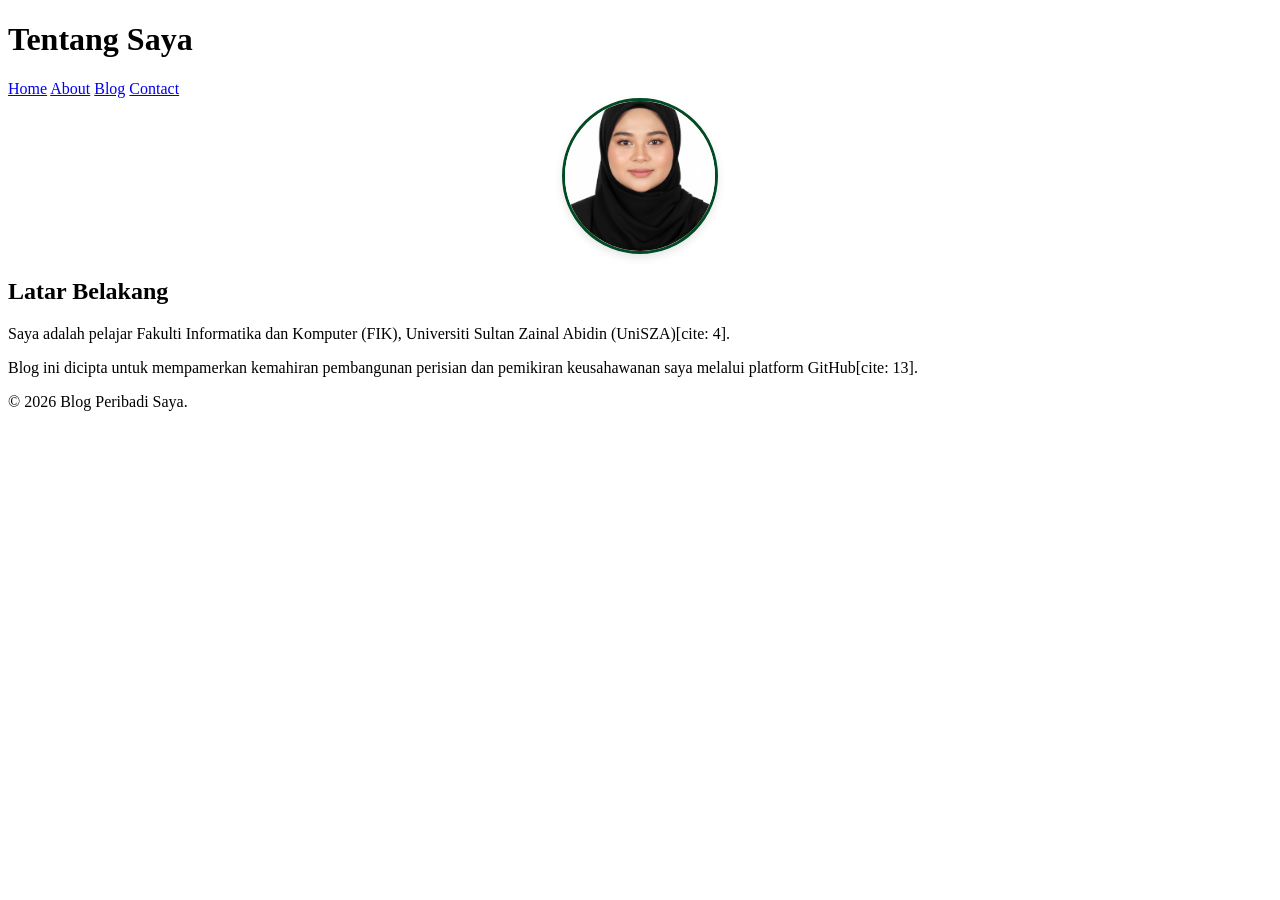
==== about.html @ f2873cbb "Added Syafiqah profile image to about page" ====
<!DOCTYPE html>
<html lang="ms">
<head>
    <meta charset="UTF-8">
    <meta name="viewport" content="width=device-width, initial-scale=1.0">
    <title>About Me</title>
    <link rel="stylesheet" href="style.css">
</head>
<body>
    <header>
        <h1>Tentang Saya</h1>
    </header>
    <nav>
        <a href="index.html">Home</a>
        <a href="about.html">About</a>
        <a href="blog.html">Blog</a>
        <a href="contact.html">Contact</a>
    </nav>
    <div class="container">
        <div class="profile-img-container">
            <img src="Syafiqah.jpg" alt="Gambar Syafiqah" class="profile-img">
        </div>

        <h2>Latar Belakang</h2>
        <p>Saya adalah pelajar Fakulti Informatika dan Komputer (FIK), Universiti Sultan Zainal Abidin (UniSZA)[cite: 4].</p>
        <p>Blog ini dicipta untuk mempamerkan kemahiran pembangunan perisian dan pemikiran keusahawanan saya melalui platform GitHub[cite: 13].</p>
    </div>
    <footer>
        <p>&copy; 2026 Blog Peribadi Saya.</p>
    </footer>

    <script src="script.js"></script>
</body>
</html>
---- style.css ----
/* Gaya untuk Gambar Syafiqah di Halaman About */
.profile-img-container {
    text-align: center;
    margin-bottom: 20px;
}
.profile-img {
    width: 150px;
    height: 150px;
    border-radius: 50%; /* Membuatkan gambar berbentuk bulat kemas */
    object-fit: cover;
    border: 3px solid #004b23; /* Border warna hijau UniSZA */
    box-shadow: 0 4px 8px rgba(0,0,0,0.1);
}
body.dark-mode .profile-img {
    border-color: #0b2916; /* Warna border bertukar lebih gelap apabila mod gelap aktif */
}
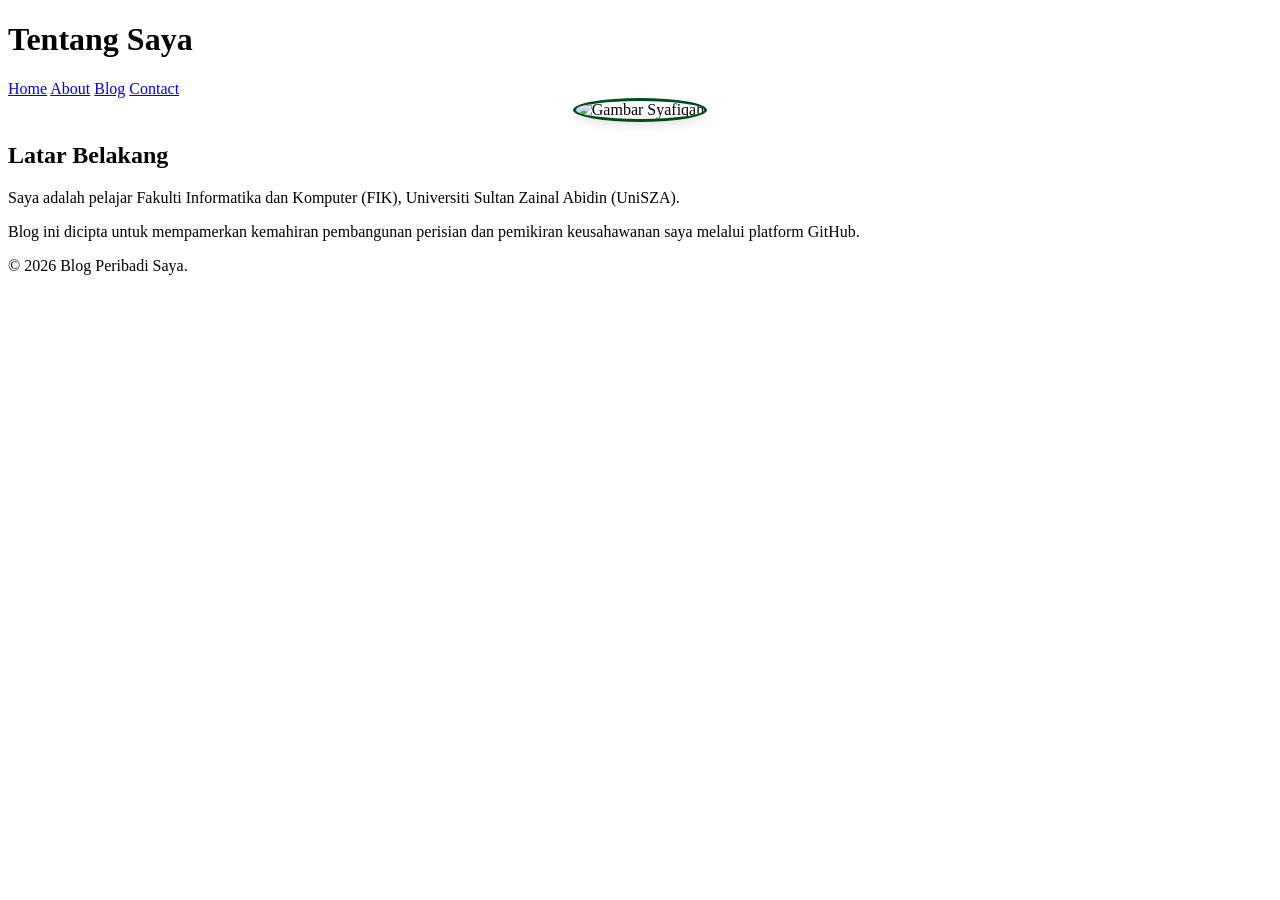
==== commit f9493f50: "Fixed about page layout and cleaned citations." ====
--- a/about.html
+++ b/about.html
@@ -17,18 +17,20 @@
         <a href="contact.html">Contact</a>
     </nav>
     <div class="container">
+        <!-- BAHAGIAN GAMBAR PROFIL SYAFIQAH -->
         <div class="profile-img-container">
-            <img src="Syafiqah.jpg" alt="Gambar Syafiqah" class="profile-img">
+            <img src="Syafiqah_2.jpg" alt="Gambar Syafiqah" class="profile-img">
         </div>
 
         <h2>Latar Belakang</h2>
-        <p>Saya adalah pelajar Fakulti Informatika dan Komputer (FIK), Universiti Sultan Zainal Abidin (UniSZA)[cite: 4].</p>
-        <p>Blog ini dicipta untuk mempamerkan kemahiran pembangunan perisian dan pemikiran keusahawanan saya melalui platform GitHub[cite: 13].</p>
+        <p>Saya adalah pelajar Fakulti Informatika dan Komputer (FIK), Universiti Sultan Zainal Abidin (UniSZA).</p>
+        <p>Blog ini dicipta untuk mempamerkan kemahiran pembangunan perisian dan pemikiran keusahawanan saya melalui platform GitHub.</p>
     </div>
     <footer>
         <p>&copy; 2026 Blog Peribadi Saya.</p>
     </footer>
 
+    <!-- Skrip untuk membaca status mod gelap dari page index secara automatik -->
     <script src="script.js"></script>
 </body>
 </html>
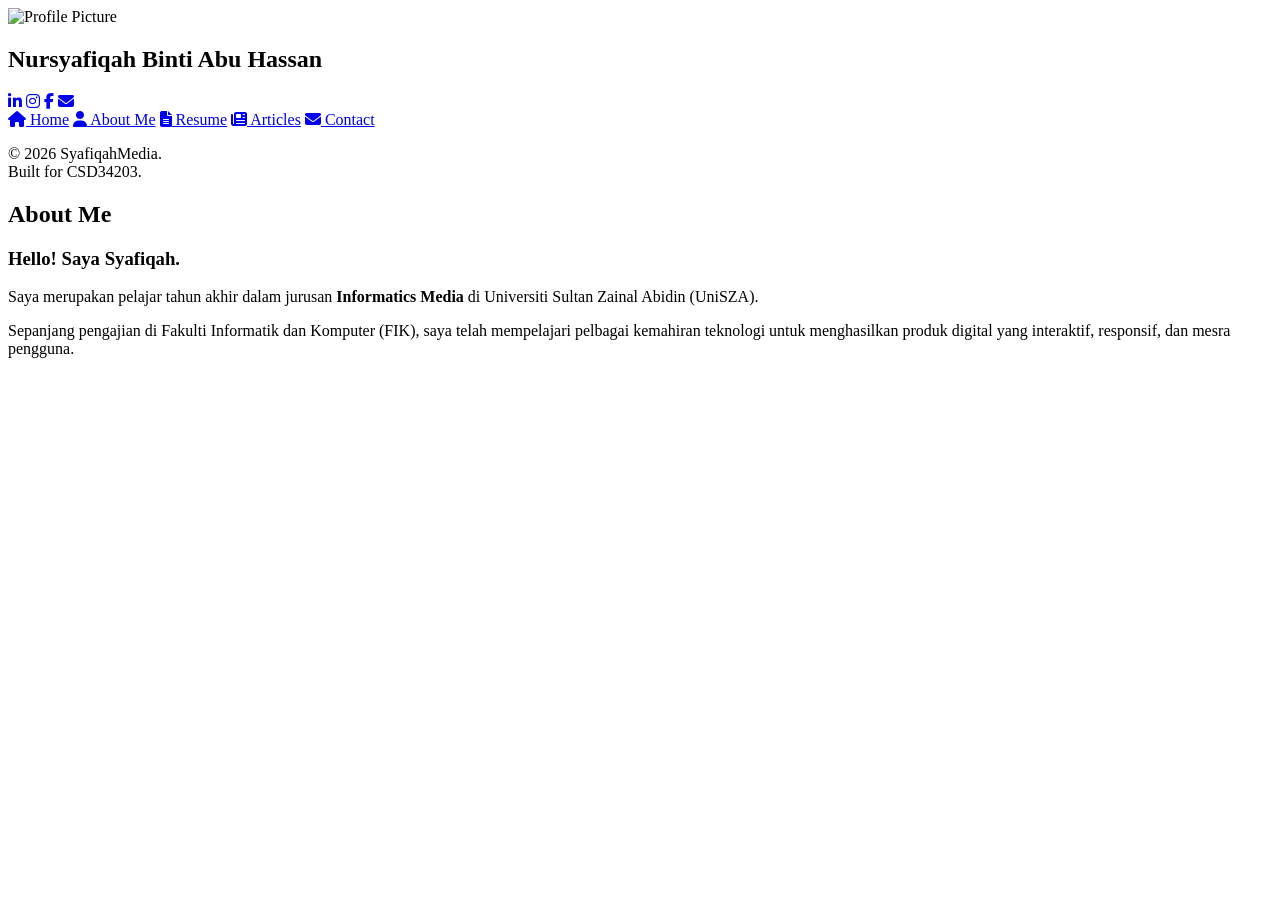
==== commit 2130ac09: "Initial commit: Setup pages for Nursyafiqah Binti Abu Hassan portfolio" ====
--- a/about.html
+++ b/about.html
@@ -1,36 +1,51 @@
 <!DOCTYPE html>
-<html lang="ms">
+<html lang="en">
 <head>
     <meta charset="UTF-8">
     <meta name="viewport" content="width=device-width, initial-scale=1.0">
-    <title>About Me</title>
-    <link rel="stylesheet" href="style.css">
+    <title>About Me | Nursyafiqah Binti Abu Hassan</title>
+    <link rel="stylesheet" href="css/style.css">
+    <link rel="stylesheet" href="https://cdnjs.cloudflare.com/ajax/libs/font-awesome/6.4.0/css/all.min.css">
 </head>
 <body>
-    <header>
-        <h1>Tentang Saya</h1>
-    </header>
-    <nav>
-        <a href="index.html">Home</a>
-        <a href="about.html">About</a>
-        <a href="blog.html">Blog</a>
-        <a href="contact.html">Contact</a>
-    </nav>
-    <div class="container">
-        <!-- BAHAGIAN GAMBAR PROFIL SYAFIQAH -->
-        <div class="profile-img-container">
-            <img src="Syafiqah_2.jpg" alt="Gambar Syafiqah" class="profile-img">
+
+    <!-- SIDEBAR KIRI -->
+    <aside class="sidebar">
+        <div class="profile-section">
+            <img src="images/profile.jpg" alt="Profile Picture" class="profile-img">
+            <h2>Nursyafiqah Binti Abu Hassan</h2>
+            <div class="social-icons">
+                <a href="#" target="_blank"><i class="fab fa-linkedin-in"></i></a>
+                <a href="#" target="_blank"><i class="fab fa-instagram"></i></a>
+                <a href="#" target="_blank"><i class="fab fa-facebook-f"></i></a>
+                <a href="mailto:email@example.com"><i class="fas fa-envelope"></i></a>
+            </div>
         </div>
+        <nav class="nav-menu">
+            <a href="index.html" class="nav-item"><i class="fas fa-home"></i> Home</a>
+            <a href="about.html" class="nav-item active"><i class="fas fa-user"></i> About Me</a>
+            <a href="resume.html" class="nav-item"><i class="fas fa-file-alt"></i> Resume</a>
+            <a href="blog.html" class="nav-item"><i class="fas fa-newspaper"></i> Articles</a>
+            <a href="contact.html" class="nav-item"><i class="fas fa-envelope"></i> Contact</a>
+        </nav>
+        <footer class="sidebar-footer">
+            <p>&copy; 2026 SyafiqahMedia.<br>Built for CSD34203.</p>
+        </footer>
+    </aside>
 
-        <h2>Latar Belakang</h2>
-        <p>Saya adalah pelajar Fakulti Informatika dan Komputer (FIK), Universiti Sultan Zainal Abidin (UniSZA).</p>
-        <p>Blog ini dicipta untuk mempamerkan kemahiran pembangunan perisian dan pemikiran keusahawanan saya melalui platform GitHub.</p>
-    </div>
-    <footer>
-        <p>&copy; 2026 Blog Peribadi Saya.</p>
-    </footer>
+    <!-- KANDUNGAN KANAN -->
+    <main class="main-content content-page">
+        <div class="container">
+            <h2 class="page-title">About Me</h2>
+            <div class="about-grid">
+                <div class="about-text">
+                    <h3>Hello! Saya Syafiqah.</h3>
+                    <p>Saya merupakan pelajar tahun akhir dalam jurusan <strong>Informatics Media</strong> di Universiti Sultan Zainal Abidin (UniSZA).</p>
+                    <p>Sepanjang pengajian di Fakulti Informatik dan Komputer (FIK), saya telah mempelajari pelbagai kemahiran teknologi untuk menghasilkan produk digital yang interaktif, responsif, dan mesra pengguna.</p>
+                </div>
+            </div>
+        </div>
+    </main>
 
-    <!-- Skrip untuk membaca status mod gelap dari page index secara automatik -->
-    <script src="script.js"></script>
 </body>
 </html>
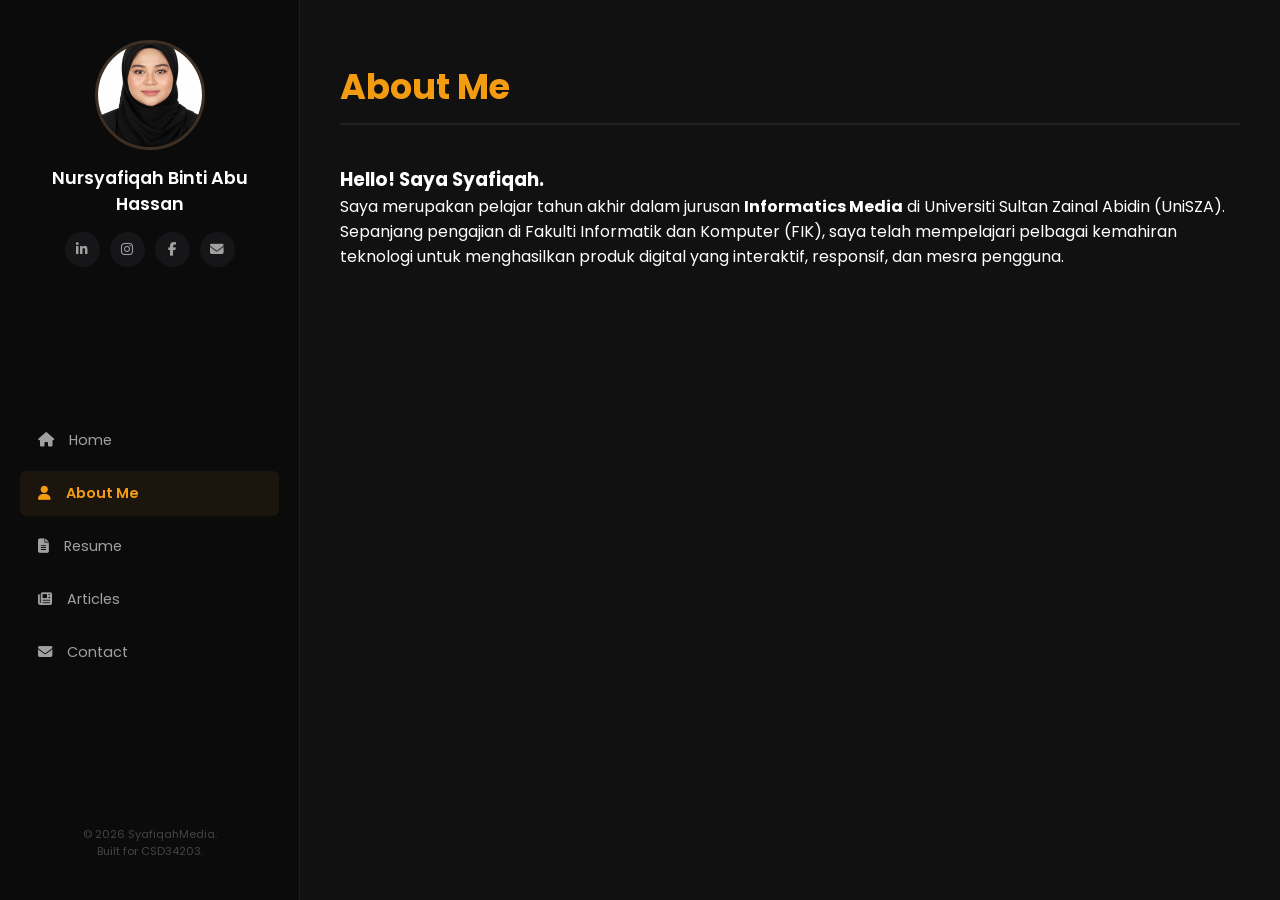
==== commit 7f44d9af: "Fix file paths and update portfolio name to Nursyafiqah" ====
--- a/about.html
+++ b/about.html
@@ -4,7 +4,7 @@
     <meta charset="UTF-8">
     <meta name="viewport" content="width=device-width, initial-scale=1.0">
     <title>About Me | Nursyafiqah Binti Abu Hassan</title>
-    <link rel="stylesheet" href="css/style.css">
+    <link rel="stylesheet" href="style.css">
     <link rel="stylesheet" href="https://cdnjs.cloudflare.com/ajax/libs/font-awesome/6.4.0/css/all.min.css">
 </head>
 <body>
@@ -12,7 +12,7 @@
     <!-- SIDEBAR KIRI -->
     <aside class="sidebar">
         <div class="profile-section">
-            <img src="images/profile.jpg" alt="Profile Picture" class="profile-img">
+            <img src="Syafiqah.jpg" alt="Profile Picture" class="profile-img">
             <h2>Nursyafiqah Binti Abu Hassan</h2>
             <div class="social-icons">
                 <a href="#" target="_blank"><i class="fab fa-linkedin-in"></i></a>
--- a/style.css
+++ b/style.css
@@ -0,0 +1,250 @@
+@import url('https://fonts.googleapis.com/css2?family=Poppins:wght@300;400;600;700&display=swap');
+
+* {
+    margin: 0;
+    padding: 0;
+    box-sizing: border-box;
+    font-family: 'Poppins', sans-serif;
+}
+
+body {
+    display: flex;
+    background-color: #111112;
+    color: #ffffff;
+    overflow-x: hidden;
+}
+
+/* --- SIDEBAR KIRI --- */
+.sidebar {
+    width: 300px;
+    height: 100vh;
+    background-color: #0b0b0c;
+    position: fixed;
+    top: 0;
+    left: 0;
+    display: flex;
+    flex-direction: column;
+    justify-content: space-between;
+    padding: 40px 20px;
+    border-right: 1px solid #1f1f22;
+    z-index: 10;
+}
+
+.profile-img {
+    width: 110px;
+    height: 110px;
+    border-radius: 50%;
+    object-fit: cover;
+    border: 3px solid #3d2f23;
+    margin: 0 auto 15px auto;
+    display: block;
+}
+
+.profile-section h2 {
+    text-align: center;
+    font-size: 1.1rem;
+    font-weight: 600;
+    margin-bottom: 15px;
+}
+
+.social-icons {
+    display: flex;
+    justify-content: center;
+    gap: 10px;
+}
+
+.social-icons a {
+    color: #a0a0a0;
+    background-color: #161618;
+    width: 35px;
+    height: 35px;
+    border-radius: 50%;
+    display: flex;
+    align-items: center;
+    justify-content: center;
+    text-decoration: none;
+    font-size: 0.85rem;
+    transition: 0.3s;
+}
+
+.social-icons a:hover {
+    background-color: #f39c12;
+    color: #fff;
+}
+
+.nav-menu {
+    display: flex;
+    flex-direction: column;
+    gap: 8px;
+}
+
+.nav-item {
+    display: flex;
+    align-items: center;
+    gap: 15px;
+    color: #a0a0a0;
+    text-decoration: none;
+    padding: 12px 18px;
+    font-size: 0.9rem;
+    border-radius: 6px;
+    transition: 0.3s;
+}
+
+.nav-item.active, .nav-item:hover {
+    background-color: #1c150e;
+    color: #f39c12;
+    font-weight: 600;
+}
+
+.sidebar-footer {
+    text-align: center;
+    font-size: 0.7rem;
+    color: #444;
+}
+
+/* --- KANDUNGAN UTAMA KANAN --- */
+.main-content {
+    margin-left: 300px;
+    width: calc(100% - 300px);
+    min-height: 100vh;
+}
+
+/* Hero Style */
+.hero-page {
+    background: url('../images/background.jpg') no-repeat center center/cover;
+    position: relative;
+    display: flex;
+    align-items: center;
+    justify-content: center;
+    text-align: center;
+}
+
+.hero-overlay {
+    position: absolute;
+    top: 0; left: 0; width: 100%; height: 100%;
+    background: rgba(0, 0, 0, 0.7);
+    z-index: 1;
+}
+
+.hero-text {
+    position: relative;
+    z-index: 2;
+}
+
+.hero-text h1 {
+    font-size: 4rem;
+    margin-bottom: 15px;
+}
+
+.highlight {
+    color: #f39c12;
+    border-bottom: 2px solid #f39c12;
+}
+
+.scroll-down {
+    position: absolute;
+    bottom: 30px;
+    left: 50%;
+    transform: translateX(-50%);
+    font-size: 0.85rem;
+    color: #777;
+}
+
+.scroll-down i {
+    display: block;
+    margin-top: 8px;
+    color: #f39c12;
+    animation: bounce 2s infinite;
+}
+
+@keyframes bounce {
+    0%, 20%, 50%, 80%, 100% { transform: translateY(0); }
+    40% { transform: translateY(-8px); }
+    60% { transform: translateY(-4px); }
+}
+
+/* Layout untuk Halaman Kandungan Biasa */
+.content-page {
+    padding: 60px 40px;
+    background-color: #111112;
+}
+
+.container {
+    max-width: 900px;
+}
+
+.page-title {
+    font-size: 2.2rem;
+    margin-bottom: 40px;
+    border-bottom: 2px solid #222;
+    padding-bottom: 10px;
+    color: #f39c12;
+}
+
+/* Gaya Resume & Blog */
+.resume-section, .blog-grid {
+    margin-bottom: 30px;
+}
+
+.resume-item, .blog-card {
+    background-color: #161618;
+    padding: 20px;
+    border-radius: 8px;
+    margin-bottom: 15px;
+    border-left: 3px solid #f39c12;
+}
+
+.blog-date {
+    font-size: 0.8rem;
+    color: #666;
+    margin-bottom: 10px;
+}
+
+.skills-list {
+    margin-left: 20px;
+    line-height: 2;
+}
+
+/* Gaya Borang Hubungi */
+.contact-form {
+    display: flex;
+    flex-direction: column;
+    gap: 15px;
+}
+
+.form-group {
+    display: flex;
+    flex-direction: column;
+    gap: 5px;
+}
+
+.form-group input, .form-group textarea {
+    background-color: #161618;
+    border: 1px solid #222;
+    padding: 12px;
+    border-radius: 6px;
+    color: #fff;
+}
+
+.btn-submit {
+    background-color: #f39c12;
+    color: #fff;
+    padding: 12px;
+    border: none;
+    border-radius: 6px;
+    font-weight: 600;
+    cursor: pointer;
+    transition: 0.3s;
+}
+
+.btn-submit:hover {
+    background-color: #e67e22;
+}
+
+/* RESPONSIVE DESIGN (MOBIL) */
+@media (max-width: 768px) {
+    body { flex-direction: column; }
+    .sidebar { width: 100%; height: auto; position: relative; padding: 20px; }
+    .main-content { margin-left: 0; width: 100%; }
+    .hero-text h1 { font-size: 2.2rem; }
+}
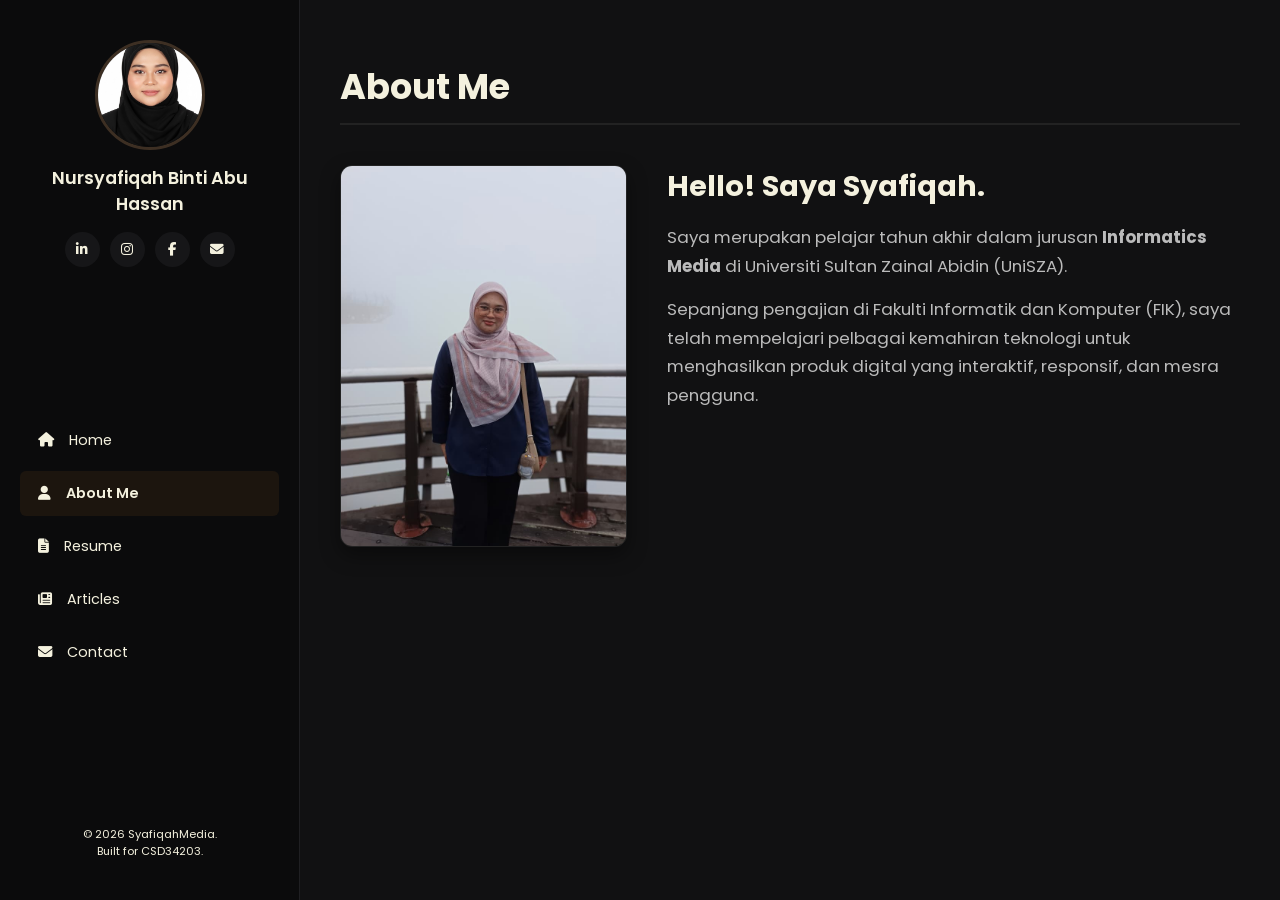
==== commit 55b19537: "git add . git commit -m "Integrate complete layout and mobile responsiveness for About Me page image" ====
--- a/about.html
+++ b/about.html
@@ -9,7 +9,6 @@
 </head>
 <body>
 
-    <!-- SIDEBAR KIRI -->
     <aside class="sidebar">
         <div class="profile-section">
             <img src="Syafiqah.jpg" alt="Profile Picture" class="profile-img">
@@ -33,16 +32,22 @@
         </footer>
     </aside>
 
-    <!-- KANDUNGAN KANAN -->
     <main class="main-content content-page">
         <div class="container">
             <h2 class="page-title">About Me</h2>
+            
             <div class="about-grid">
+                
+                <div class="about-image-container">
+                    <img src="Syafiqah1.jpeg" alt="Nursyafiqah" class="about-large-img">
+                </div>
+
                 <div class="about-text">
                     <h3>Hello! Saya Syafiqah.</h3>
                     <p>Saya merupakan pelajar tahun akhir dalam jurusan <strong>Informatics Media</strong> di Universiti Sultan Zainal Abidin (UniSZA).</p>
                     <p>Sepanjang pengajian di Fakulti Informatik dan Komputer (FIK), saya telah mempelajari pelbagai kemahiran teknologi untuk menghasilkan produk digital yang interaktif, responsif, dan mesra pengguna.</p>
                 </div>
+
             </div>
         </div>
     </main>
--- a/style.css
+++ b/style.css
@@ -1,4 +1,8 @@
-@import url('https://fonts.googleapis.com/css2?family=Poppins:wght@300;400;600;700&display=swap');
+@import url('https://fonts.googleapis.com/css2?family=Poppins:wght=300;400;600;700&display=swap');
+
+html {
+    scroll-behavior: smooth; /* Ini fungsi utama yang membuatkan skrol bergerak secara gelongsor lancar */
+}
 
 * {
     margin: 0;
@@ -9,8 +13,8 @@
 
 body {
     display: flex;
-    background-color: #111112;
-    color: #ffffff;
+    background-color: #0b2416;
+    color: #f4f1de;
     overflow-x: hidden;
 }
 
@@ -54,7 +58,7 @@
 }
 
 .social-icons a {
-    color: #a0a0a0;
+    color: #f4f1de;
     background-color: #161618;
     width: 35px;
     height: 35px;
@@ -82,7 +86,7 @@
     display: flex;
     align-items: center;
     gap: 15px;
-    color: #a0a0a0;
+    color: #f4f1de;
     text-decoration: none;
     padding: 12px 18px;
     font-size: 0.9rem;
@@ -92,14 +96,14 @@
 
 .nav-item.active, .nav-item:hover {
     background-color: #1c150e;
-    color: #f39c12;
+    color: #f4f1de;
     font-weight: 600;
 }
 
 .sidebar-footer {
     text-align: center;
     font-size: 0.7rem;
-    color: #444;
+    color: #f4f1de;
 }
 
 /* --- KANDUNGAN UTAMA KANAN --- */
@@ -111,12 +115,13 @@
 
 /* Hero Style */
 .hero-page {
-    background: url('../images/background.jpg') no-repeat center center/cover;
+    background: url('Pantai.jpg') no-repeat center bottom/cover;
     position: relative;
     display: flex;
     align-items: center;
     justify-content: center;
     text-align: center;
+    min-height: 100vh;
 }
 
 .hero-overlay {
@@ -129,31 +134,46 @@
 .hero-text {
     position: relative;
     z-index: 2;
+    display: flex;
+    flex-direction: column;
+    align-items: center;
+    width: 100%;
 }
 
 .hero-text h1 {
     font-size: 4rem;
-    margin-bottom: 15px;
+    margin-bottom: 20px;
+}
+
+/* Menggunakan class khusus untuk mengelakkan pertembungan gaya */
+.hero-text .hero-bio {
+    font-size: 1.1rem;
+    margin-bottom: 60px; /* Memberikan ruang tolak ke bawah untuk butang skrol pada PC */
 }
 
 .highlight {
-    color: #f39c12;
-    border-bottom: 2px solid #f39c12;
+    color: #f4f1de;
+    border-bottom: 2px solid #f4f1de;
+}
+
+/* Gaya khas untuk tag pembungkus pautan skrol */
+.scroll-down-link {
+    text-decoration: none;
+    color: inherit;
+    cursor: pointer;
+    display: inline-block;
 }
 
 .scroll-down {
-    position: absolute;
-    bottom: 30px;
-    left: 50%;
-    transform: translateX(-50%);
     font-size: 0.85rem;
-    color: #777;
+    color: #f4f1de;
+    text-align: center;
 }
 
 .scroll-down i {
     display: block;
-    margin-top: 8px;
-    color: #f39c12;
+    margin-top: 10px;
+    color: #f4f1de;
     animation: bounce 2s infinite;
 }
 
@@ -167,6 +187,11 @@
 .content-page {
     padding: 60px 40px;
     background-color: #111112;
+}
+
+#portfolio {
+    padding: 100px 40px; 
+    background-color: #0b2416;
 }
 
 .container {
@@ -178,7 +203,45 @@
     margin-bottom: 40px;
     border-bottom: 2px solid #222;
     padding-bottom: 10px;
-    color: #f39c12;
+    color: #f4f1de;
+}
+
+/* --- GAYA STRUKTUR GRID ABOUT ME (PC/LAPTOP) --- */
+.about-grid {
+    display: flex;
+    gap: 40px;
+    align-items: flex-start;
+    margin-top: 20px;
+}
+
+.about-image-container {
+    flex: 1;
+    max-width: 320px; /* Lebar maksimum gambar profil Syafiqah1 */
+}
+
+.about-large-img {
+    width: 100%;
+    height: auto;
+    border-radius: 12px; /* Kesan bucu bulat moden */
+    box-shadow: 0 8px 20px rgba(0, 0, 0, 0.4); /* Kesan bayang lembut belakang gambar */
+    border: 1px solid #222;
+}
+
+.about-text {
+    flex: 2;
+}
+
+.about-text h3 {
+    font-size: 1.8rem;
+    color: #f4f1de;
+    margin-bottom: 15px;
+}
+
+.about-text p {
+    font-size: 1.05rem;
+    line-height: 1.7;
+    color: #bbb;
+    margin-bottom: 15px;
 }
 
 /* Gaya Resume & Blog */
@@ -191,7 +254,7 @@
     padding: 20px;
     border-radius: 8px;
     margin-bottom: 15px;
-    border-left: 3px solid #f39c12;
+    border-left: 3px solid #f4f1de;
 }
 
 .blog-date {
@@ -223,12 +286,12 @@
     border: 1px solid #222;
     padding: 12px;
     border-radius: 6px;
-    color: #fff;
+    color: #f4f1de;
 }
 
 .btn-submit {
-    background-color: #f39c12;
-    color: #fff;
+    background-color: #f4f1de;
+    color: #000;
     padding: 12px;
     border: none;
     border-radius: 6px;
@@ -238,13 +301,104 @@
 }
 
 .btn-submit:hover {
-    background-color: #e67e22;
-}
-
-/* RESPONSIVE DESIGN (MOBIL) */
+    background-color: #ece8c9;
+}
+
+/* --- REKA BENTUK RESPONSIF (MOBILE & TABLET) --- */
 @media (max-width: 768px) {
-    body { flex-direction: column; }
-    .sidebar { width: 100%; height: auto; position: relative; padding: 20px; }
-    .main-content { margin-left: 0; width: 100%; }
-    .hero-text h1 { font-size: 2.2rem; }
+    body { 
+        flex-direction: column; 
+    }
+    
+    .sidebar { 
+        width: 100%; 
+        height: auto; 
+        position: relative; 
+        padding: 20px 15px; 
+        border-right: none;
+        border-bottom: 1px solid #1f1f22;
+    }
+
+    .profile-img {
+        width: 80px;  
+        height: 80px;
+    }
+
+    .nav-menu {
+        flex-direction: row;
+        justify-content: center;
+        flex-wrap: wrap;
+        gap: 5px;
+        margin-top: 10px;
+    }
+
+    .nav-item {
+        padding: 6px 10px;
+        font-size: 0.8rem;
+        gap: 6px;
+    }
+
+    .sidebar-footer {
+        display: none;
+    }
+
+    .main-content { 
+        margin-left: 0; 
+        width: 100%; 
+    }
+
+    .hero-page {
+        padding: 40px 20px;
+        min-height: calc(100vh - 180px); 
+        display: flex;
+        align-items: center;
+        justify-content: center;
+    }
+
+    .hero-text {
+        display: flex;
+        flex-direction: column;
+        align-items: center;
+        justify-content: center;
+        gap: 20px; 
+    }
+
+    .hero-text h1 { 
+        font-size: 1.8rem; 
+        line-height: 1.3;
+        margin-bottom: 0;
+        padding: 0 10px;
+    }
+
+    .hero-text .hero-bio {
+        font-size: 0.9rem;
+        padding: 0 10px;
+        margin-bottom: 15px; 
+        line-height: 1.5;
+    }
+
+    .scroll-down-link {
+        display: inline-block;
+        margin-top: 5px;
+    }
+
+    .scroll-down {
+        font-size: 0.8rem;
+    }
+
+    /* RESPONSIVE MOBILE (ABOUT ME) */
+    .about-grid {
+        flex-direction: column; /* Gambar beralih ke atas teks secara automatik di telefon */
+        align-items: center;
+        gap: 25px;
+        text-align: center;
+    }
+    
+    .about-image-container {
+        max-width: 260px; /* Kecilkan sedikit saiz gambar pada skrin telefon */
+    }
+
+    .content-page, #portfolio {
+        padding: 50px 20px !important;
+    }
 }
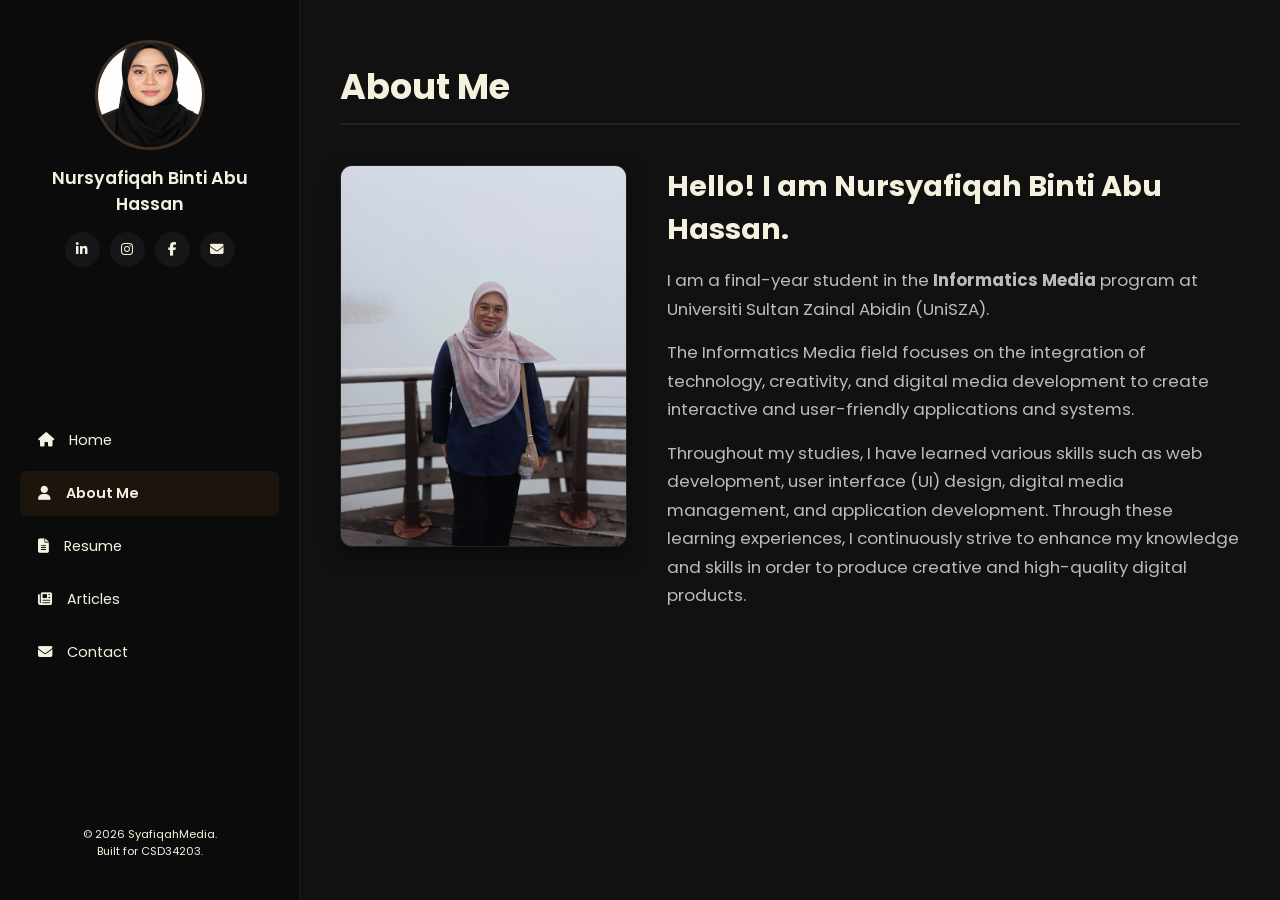
==== commit 15217edf: "git add . git commit -m "Update all pages and README to English" git push origin main" ====
--- a/about.html
+++ b/about.html
@@ -43,9 +43,10 @@
                 </div>
 
                 <div class="about-text">
-                    <h3>Hello! Saya Syafiqah.</h3>
-                    <p>Saya merupakan pelajar tahun akhir dalam jurusan <strong>Informatics Media</strong> di Universiti Sultan Zainal Abidin (UniSZA).</p>
-                    <p>Sepanjang pengajian di Fakulti Informatik dan Komputer (FIK), saya telah mempelajari pelbagai kemahiran teknologi untuk menghasilkan produk digital yang interaktif, responsif, dan mesra pengguna.</p>
+                    <h3>Hello! I am Nursyafiqah Binti Abu Hassan.</h3>
+                    <p>I am a final-year student in the <strong>Informatics Media</strong> program at Universiti Sultan Zainal Abidin (UniSZA).</p>
+                    <p>The Informatics Media field focuses on the integration of technology, creativity, and digital media development to create interactive and user-friendly applications and systems.</p>
+                    <p>Throughout my studies, I have learned various skills such as web development, user interface (UI) design, digital media management, and application development. Through these learning experiences, I continuously strive to enhance my knowledge and skills in order to produce creative and high-quality digital products.</p>
                 </div>
 
             </div>
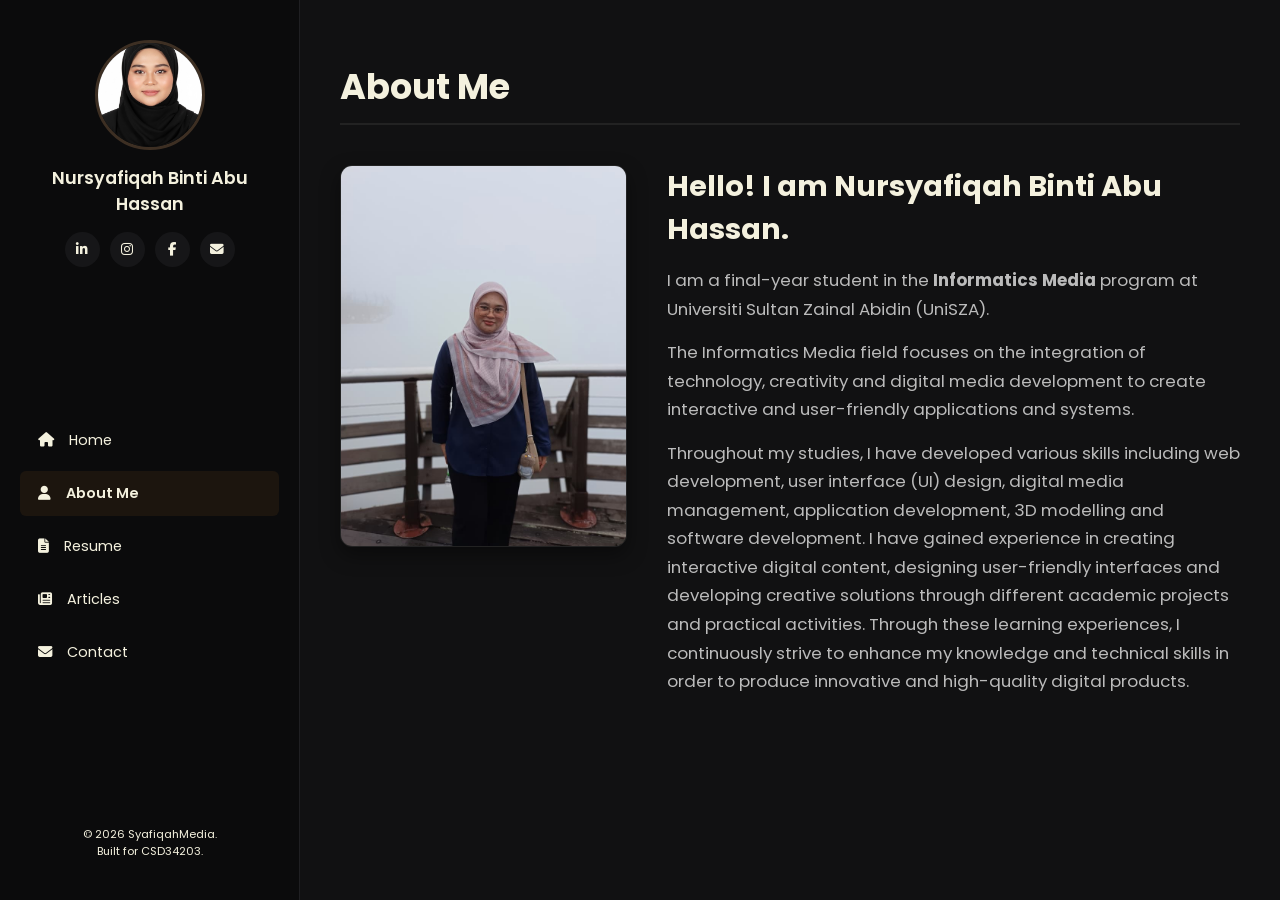
==== commit eab130cc: ""Update all pages and README to English"" ====
--- a/about.html
+++ b/about.html
@@ -45,8 +45,8 @@
                 <div class="about-text">
                     <h3>Hello! I am Nursyafiqah Binti Abu Hassan.</h3>
                     <p>I am a final-year student in the <strong>Informatics Media</strong> program at Universiti Sultan Zainal Abidin (UniSZA).</p>
-                    <p>The Informatics Media field focuses on the integration of technology, creativity, and digital media development to create interactive and user-friendly applications and systems.</p>
-                    <p>Throughout my studies, I have learned various skills such as web development, user interface (UI) design, digital media management, and application development. Through these learning experiences, I continuously strive to enhance my knowledge and skills in order to produce creative and high-quality digital products.</p>
+                    <p>The Informatics Media field focuses on the integration of technology, creativity and digital media development to create interactive and user-friendly applications and systems.</p>
+                    <p>Throughout my studies, I have developed various skills including web development, user interface (UI) design, digital media management, application development, 3D modelling and software development. I have gained experience in creating interactive digital content, designing user-friendly interfaces and developing creative solutions through different academic projects and practical activities. Through these learning experiences, I continuously strive to enhance my knowledge and technical skills in order to produce innovative and high-quality digital products.</p>
                 </div>
 
             </div>
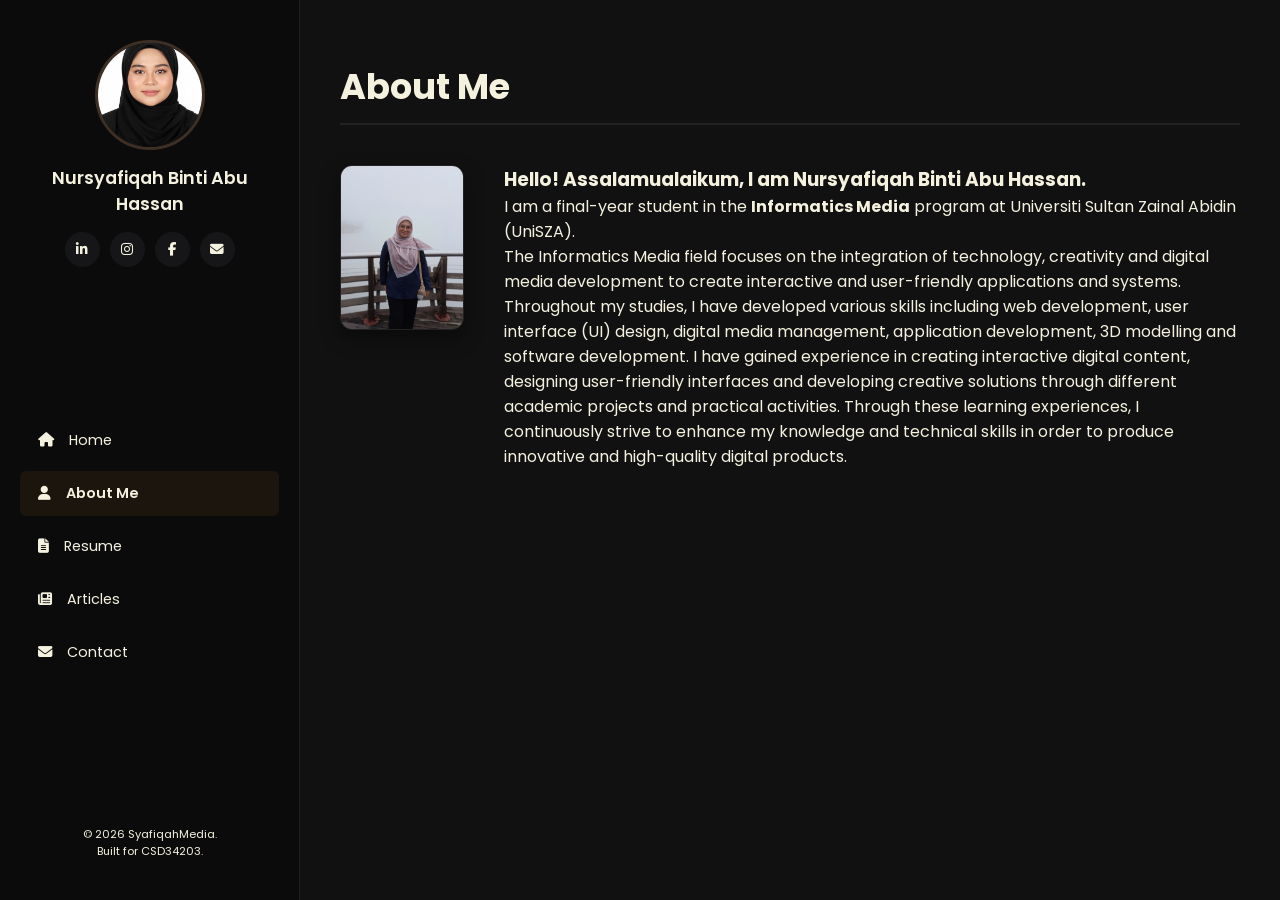
==== commit cd69ccde: "update" ====
--- a/about.html
+++ b/about.html
@@ -43,7 +43,7 @@
                 </div>
 
                 <div class="about-text">
-                    <h3>Hello! I am Nursyafiqah Binti Abu Hassan.</h3>
+                    <h3>Hello! Assalamualaikum, I am Nursyafiqah Binti Abu Hassan.</h3>
                     <p>I am a final-year student in the <strong>Informatics Media</strong> program at Universiti Sultan Zainal Abidin (UniSZA).</p>
                     <p>The Informatics Media field focuses on the integration of technology, creativity and digital media development to create interactive and user-friendly applications and systems.</p>
                     <p>Throughout my studies, I have developed various skills including web development, user interface (UI) design, digital media management, application development, 3D modelling and software development. I have gained experience in creating interactive digital content, designing user-friendly interfaces and developing creative solutions through different academic projects and practical activities. Through these learning experiences, I continuously strive to enhance my knowledge and technical skills in order to produce innovative and high-quality digital products.</p>
--- a/style.css
+++ b/style.css
@@ -1,7 +1,7 @@
 @import url('https://fonts.googleapis.com/css2?family=Poppins:wght=300;400;600;700&display=swap');
 
 html {
-    scroll-behavior: smooth; /* Ini fungsi utama yang membuatkan skrol bergerak secara gelongsor lancar */
+    scroll-behavior: smooth;
 }
 
 * {
@@ -18,7 +18,7 @@
     overflow-x: hidden;
 }
 
-/* --- SIDEBAR KIRI --- */
+/* --- SIDEBAR --- */
 .sidebar {
     width: 300px;
     height: 100vh;
@@ -106,14 +106,13 @@
     color: #f4f1de;
 }
 
-/* --- KANDUNGAN UTAMA KANAN --- */
+/* --- MAIN CONTENT --- */
 .main-content {
     margin-left: 300px;
     width: calc(100% - 300px);
     min-height: 100vh;
 }
 
-/* Hero Style */
 .hero-page {
     background: url('Pantai.jpg') no-repeat center bottom/cover;
     position: relative;
@@ -145,10 +144,9 @@
     margin-bottom: 20px;
 }
 
-/* Menggunakan class khusus untuk mengelakkan pertembungan gaya */
 .hero-text .hero-bio {
     font-size: 1.1rem;
-    margin-bottom: 60px; /* Memberikan ruang tolak ke bawah untuk butang skrol pada PC */
+    margin-bottom: 60px;
 }
 
 .highlight {
@@ -156,26 +154,9 @@
     border-bottom: 2px solid #f4f1de;
 }
 
-/* Gaya khas untuk tag pembungkus pautan skrol */
-.scroll-down-link {
-    text-decoration: none;
-    color: inherit;
-    cursor: pointer;
-    display: inline-block;
-}
-
-.scroll-down {
-    font-size: 0.85rem;
-    color: #f4f1de;
-    text-align: center;
-}
-
-.scroll-down i {
-    display: block;
-    margin-top: 10px;
-    color: #f4f1de;
-    animation: bounce 2s infinite;
-}
+.scroll-down-link { text-decoration: none; color: inherit; cursor: pointer; }
+.scroll-down { font-size: 0.85rem; color: #f4f1de; text-align: center; }
+.scroll-down i { display: block; margin-top: 10px; animation: bounce 2s infinite; }
 
 @keyframes bounce {
     0%, 20%, 50%, 80%, 100% { transform: translateY(0); }
@@ -183,222 +164,43 @@
     60% { transform: translateY(-4px); }
 }
 
-/* Layout untuk Halaman Kandungan Biasa */
-.content-page {
-    padding: 60px 40px;
-    background-color: #111112;
-}
-
-#portfolio {
-    padding: 100px 40px; 
-    background-color: #0b2416;
-}
-
-.container {
-    max-width: 900px;
-}
-
-.page-title {
-    font-size: 2.2rem;
-    margin-bottom: 40px;
-    border-bottom: 2px solid #222;
-    padding-bottom: 10px;
-    color: #f4f1de;
-}
-
-/* --- GAYA STRUKTUR GRID ABOUT ME (PC/LAPTOP) --- */
-.about-grid {
-    display: flex;
-    gap: 40px;
-    align-items: flex-start;
-    margin-top: 20px;
-}
-
-.about-image-container {
-    flex: 1;
-    max-width: 320px; /* Lebar maksimum gambar profil Syafiqah1 */
-}
-
-.about-large-img {
-    width: 100%;
-    height: auto;
-    border-radius: 12px; /* Kesan bucu bulat moden */
-    box-shadow: 0 8px 20px rgba(0, 0, 0, 0.4); /* Kesan bayang lembut belakang gambar */
+.content-page { padding: 60px 40px; background-color: #111112; }
+#portfolio { padding: 100px 40px; background-color: #0b2416; }
+.container { max-width: 900px; }
+.page-title { font-size: 2.2rem; margin-bottom: 40px; border-bottom: 2px solid #222; padding-bottom: 10px; color: #f4f1de; }
+
+/* --- RESUME & ABOUT STYLING --- */
+.about-grid { display: flex; gap: 40px; align-items: flex-start; margin-top: 20px; }
+.about-large-img { width: 100%; height: auto; border-radius: 12px; box-shadow: 0 8px 20px rgba(0, 0, 0, 0.4); border: 1px solid #222; }
+
+/* Resume Modern Card Style */
+.resume-section {
+    background: #161618;
+    padding: 25px;
+    border-radius: 10px;
+    margin-bottom: 30px;
     border: 1px solid #222;
 }
 
-.about-text {
-    flex: 2;
-}
-
-.about-text h3 {
-    font-size: 1.8rem;
-    color: #f4f1de;
-    margin-bottom: 15px;
-}
-
-.about-text p {
-    font-size: 1.05rem;
-    line-height: 1.7;
-    color: #bbb;
-    margin-bottom: 15px;
-}
-
-/* Gaya Resume & Blog */
-.resume-section, .blog-grid {
-    margin-bottom: 30px;
-}
-
-.resume-item, .blog-card {
-    background-color: #161618;
-    padding: 20px;
-    border-radius: 8px;
-    margin-bottom: 15px;
-    border-left: 3px solid #f4f1de;
-}
-
-.blog-date {
-    font-size: 0.8rem;
-    color: #666;
-    margin-bottom: 10px;
-}
-
-.skills-list {
-    margin-left: 20px;
-    line-height: 2;
-}
-
-/* Gaya Borang Hubungi */
-.contact-form {
-    display: flex;
-    flex-direction: column;
-    gap: 15px;
-}
-
-.form-group {
-    display: flex;
-    flex-direction: column;
-    gap: 5px;
-}
-
-.form-group input, .form-group textarea {
-    background-color: #161618;
-    border: 1px solid #222;
-    padding: 12px;
-    border-radius: 6px;
-    color: #f4f1de;
-}
-
-.btn-submit {
-    background-color: #f4f1de;
-    color: #000;
-    padding: 12px;
-    border: none;
-    border-radius: 6px;
-    font-weight: 600;
-    cursor: pointer;
-    transition: 0.3s;
-}
-
-.btn-submit:hover {
-    background-color: #ece8c9;
-}
-
-/* --- REKA BENTUK RESPONSIF (MOBILE & TABLET) --- */
+.resume-section h3 { color: #f4f1de; margin-bottom: 20px; display: flex; align-items: center; gap: 10px; }
+.resume-item { border-left: 3px solid #f4f1de; padding-left: 15px; margin-bottom: 20px; }
+.resume-item h4 { color: #fff; margin-bottom: 5px; }
+.resume-item .institution { font-weight: 600; color: #ccc; margin-bottom: 5px; }
+.resume-item .date { font-style: italic; color: #888; font-size: 0.9rem; }
+
+.skills-grid { display: flex; flex-wrap: wrap; gap: 10px; }
+.skill-tag { background: #222; color: #f4f1de; padding: 8px 15px; border-radius: 20px; font-size: 0.9rem; border: 1px solid #333; }
+
+/* Blog & Contact */
+.blog-card { background-color: #161618; padding: 20px; border-radius: 8px; margin-bottom: 15px; border-left: 3px solid #f4f1de; }
+.contact-form { display: flex; flex-direction: column; gap: 15px; }
+.form-group input, .form-group textarea { background-color: #161618; border: 1px solid #222; padding: 12px; border-radius: 6px; color: #f4f1de; }
+.btn-submit { background-color: #f4f1de; color: #000; padding: 12px; border-radius: 6px; cursor: pointer; font-weight: 600; }
+
+/* --- RESPONSIVE --- */
 @media (max-width: 768px) {
-    body { 
-        flex-direction: column; 
-    }
-    
-    .sidebar { 
-        width: 100%; 
-        height: auto; 
-        position: relative; 
-        padding: 20px 15px; 
-        border-right: none;
-        border-bottom: 1px solid #1f1f22;
-    }
-
-    .profile-img {
-        width: 80px;  
-        height: 80px;
-    }
-
-    .nav-menu {
-        flex-direction: row;
-        justify-content: center;
-        flex-wrap: wrap;
-        gap: 5px;
-        margin-top: 10px;
-    }
-
-    .nav-item {
-        padding: 6px 10px;
-        font-size: 0.8rem;
-        gap: 6px;
-    }
-
-    .sidebar-footer {
-        display: none;
-    }
-
-    .main-content { 
-        margin-left: 0; 
-        width: 100%; 
-    }
-
-    .hero-page {
-        padding: 40px 20px;
-        min-height: calc(100vh - 180px); 
-        display: flex;
-        align-items: center;
-        justify-content: center;
-    }
-
-    .hero-text {
-        display: flex;
-        flex-direction: column;
-        align-items: center;
-        justify-content: center;
-        gap: 20px; 
-    }
-
-    .hero-text h1 { 
-        font-size: 1.8rem; 
-        line-height: 1.3;
-        margin-bottom: 0;
-        padding: 0 10px;
-    }
-
-    .hero-text .hero-bio {
-        font-size: 0.9rem;
-        padding: 0 10px;
-        margin-bottom: 15px; 
-        line-height: 1.5;
-    }
-
-    .scroll-down-link {
-        display: inline-block;
-        margin-top: 5px;
-    }
-
-    .scroll-down {
-        font-size: 0.8rem;
-    }
-
-    /* RESPONSIVE MOBILE (ABOUT ME) */
-    .about-grid {
-        flex-direction: column; /* Gambar beralih ke atas teks secara automatik di telefon */
-        align-items: center;
-        gap: 25px;
-        text-align: center;
-    }
-    
-    .about-image-container {
-        max-width: 260px; /* Kecilkan sedikit saiz gambar pada skrin telefon */
-    }
-
-    .content-page, #portfolio {
-        padding: 50px 20px !important;
-    }
+    body { flex-direction: column; }
+    .sidebar { width: 100%; height: auto; position: relative; }
+    .main-content { margin-left: 0; width: 100%; }
+    .about-grid { flex-direction: column; text-align: center; }
 }
